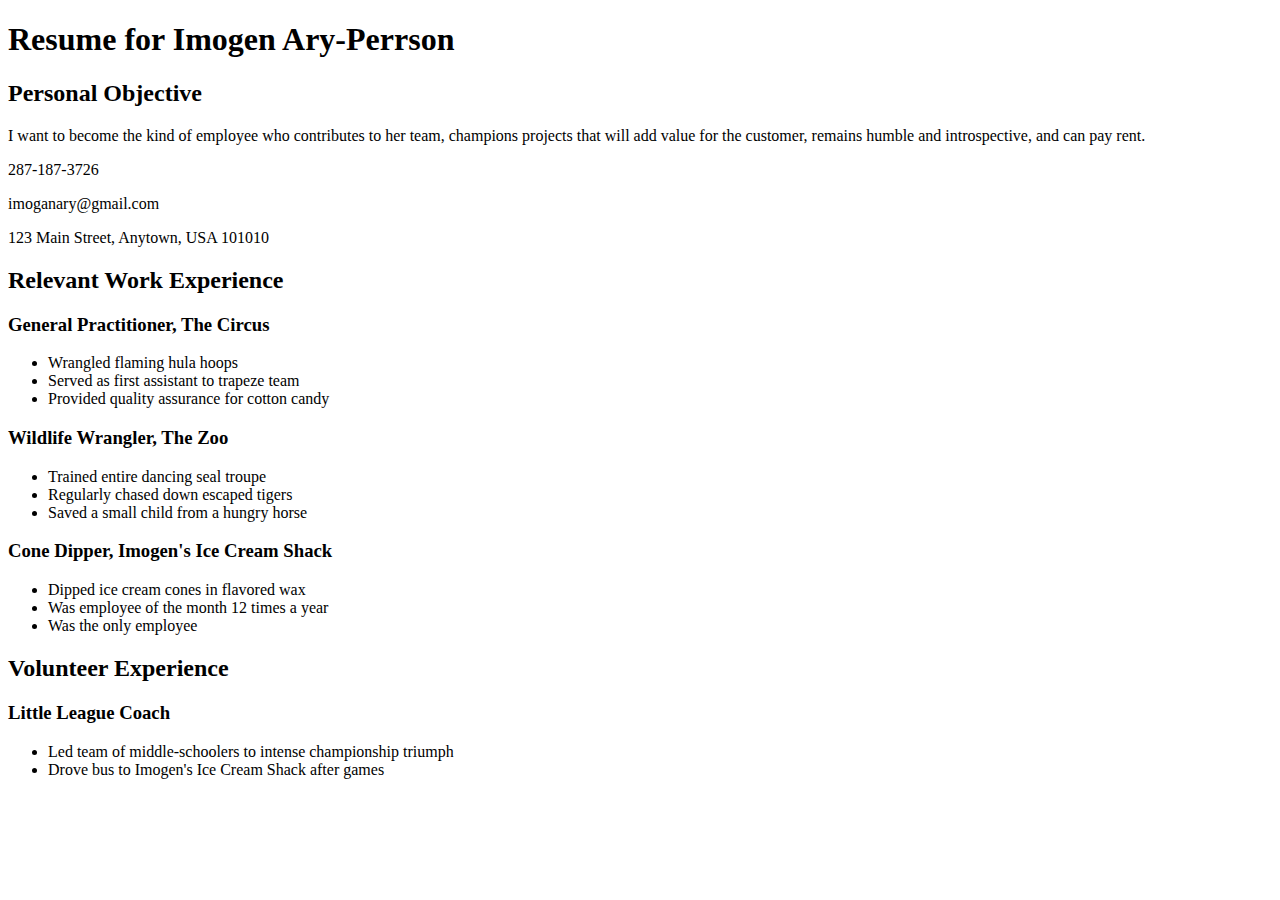
==== css/css-demo/index.html @ 77fe8ab0 "update" ====
<!DOCTYPE html>
<html>
<head>
  <title>Resume</title>
  <!-- We're using Google Fonts, which you can also do on your sites, but you don't need to know how for any assessments in this unit. -->
  <link href='https://fonts.googleapis.com/css?family=Dancing+Script' rel='stylesheet' type='text/css'>
  
</head>
<body>
  <h1 id="resume-title">Resume for Imogen Ary-Perrson</h1>
  <section id="personal-objective">
    <h2>Personal Objective</h2>
    <p>I want to become the kind of employee who contributes to her team, champions projects that will add value for the customer, remains humble and introspective, and can pay rent.</p>
  </section>
  <section id="contact-info">
    <p>287-187-3726</p>
    <p>imoganary@gmail.com</p>
    <p>123 Main Street, Anytown, USA 101010</p>
  </section>

  <section id="work-experience">
    <h2 class="experience-category">Relevant Work Experience</h2>
    <section class="job">
      <h3>General Practitioner, The Circus</h3>
      <ul>
        <li>Wrangled flaming hula hoops</li>
        <li>Served as first assistant to trapeze team</li>
        <li class="featured">Provided quality assurance for cotton candy</li>
      </ul>
    </section>
    <section class="job">
      <h3>Wildlife Wrangler, The Zoo</h3>
      <ul>
        <li>Trained entire dancing seal troupe</li>
        <li>Regularly chased down escaped tigers</li>
        <li class="featured">Saved a small child from a hungry horse</li>
      </ul>
    </section>
    <section class="job">
      <h3>Cone Dipper, Imogen's Ice Cream Shack</h3>
      <ul>
        <li>Dipped ice cream cones in flavored wax</li>
        <li class="featured">Was employee of the month 12 times a year</li>
        <li>Was the only employee</li>
      </ul>
    </section>
  </section>

  <section id="volunteer-experience">
    <h2 class="experience-category">Volunteer Experience</h1>
    <section class="volunteer-gig">
      <h3>Little League Coach</h3>
      <ul>
        <li>Led team of middle-schoolers to intense championship triumph</li>
        <li>Drove bus to Imogen's Ice Cream Shack after games</li>
      </ul>
    </section>
  </section>
</body>
</html>
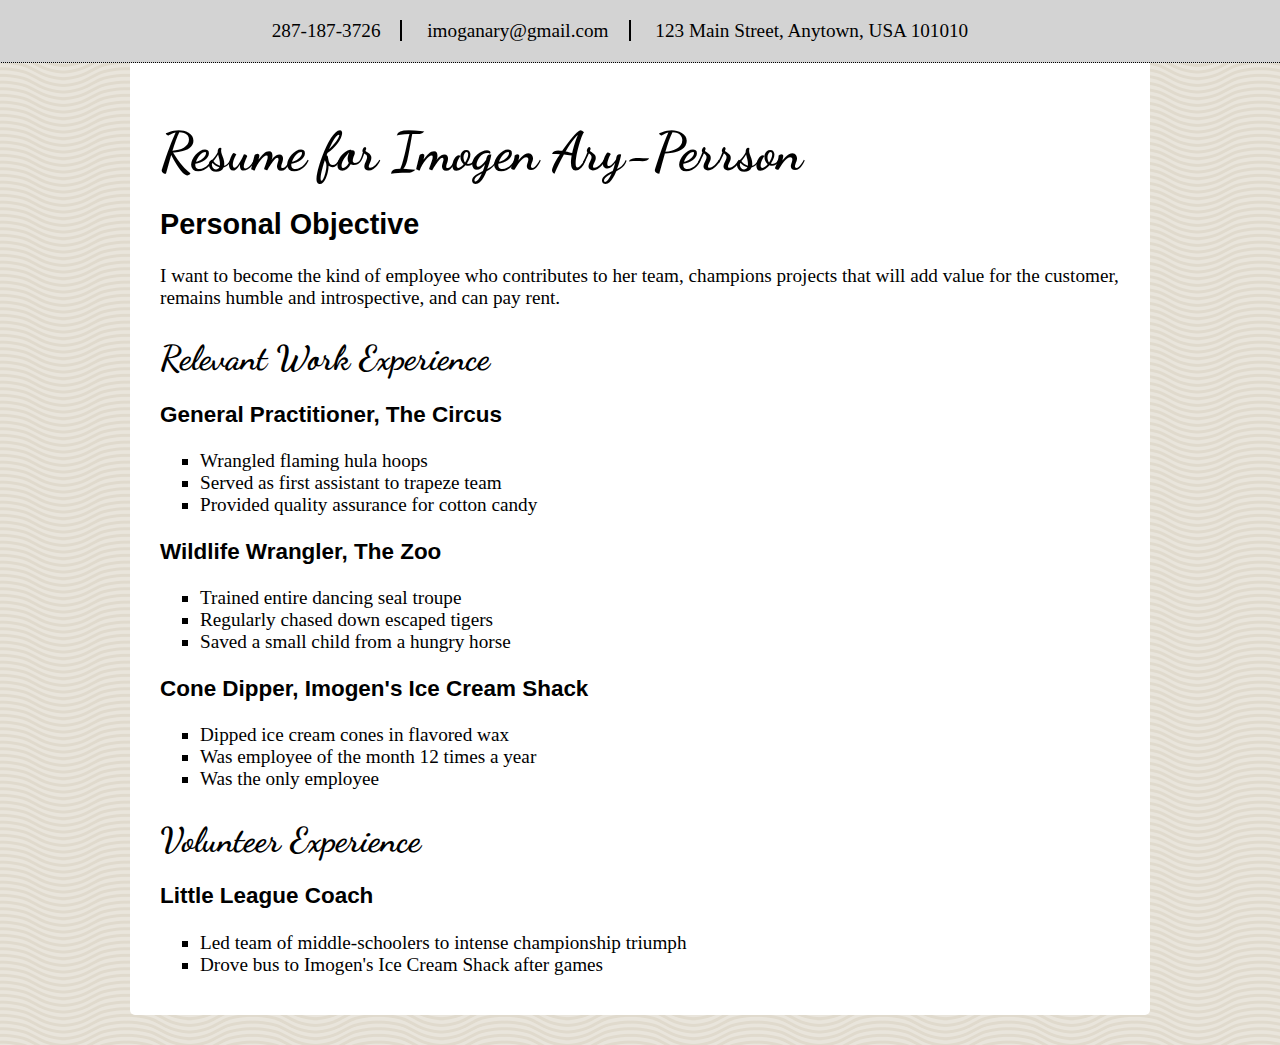
==== commit 1d66eb84: "saved" ====
--- a/css/css-demo/index.html
+++ b/css/css-demo/index.html
@@ -4,7 +4,8 @@
   <title>Resume</title>
   <!-- We're using Google Fonts, which you can also do on your sites, but you don't need to know how for any assessments in this unit. -->
   <link href='https://fonts.googleapis.com/css?family=Dancing+Script' rel='stylesheet' type='text/css'>
-  
+  <link rel="stylesheet" href="styles/elegant-styles.css" type="text/css">
+  <link rel="stylesheet" href="styles/fixed-contact.css" type="text/css">
 </head>
 <body>
   <h1 id="resume-title">Resume for Imogen Ary-Perrson</h1>
--- a/css/css-demo/styles/elegant-styles.css
+++ b/css/css-demo/styles/elegant-styles.css
@@ -0,0 +1,66 @@
+/* You can use an HTML tag as a selector ... */
+
+html {
+  background-image: url("../images/wov.png");
+}
+
+body {
+  font-family: "Georgia", serif;
+  padding: 20px 30px;
+  border-radius: 5px;
+  background-color: white;
+  margin: 30px auto;
+  max-width: 960px;
+  font-size: 1.2em;
+}
+
+ul {
+  list-style-type: square;
+}
+
+/* You can select multiple tags at once! */
+
+h1, h2, h3, h4, h5, h6 {
+  font-family: "Helvetica", sans-serif;
+}
+
+/* 
+
+You can select a class (preceded by a period) 
+or ID (preceded by a hash).
+
+In HTML, a class is assigned like this:
+<p class="your-class-here">some text</p>
+
+An ID is assigned like this:
+<p id="your-id-here">some text</p>
+
+A given ID should only be used once in a document.
+A given class can be used multiple times in a document.
+
+*/
+
+.experience-category, #resume-title {
+  font-family: 'Dancing Script', cursive;
+  margin-bottom: 0;
+}
+
+/* You can use a tag AND a class
+to make the rule more specific. */
+
+h2.experience-category {
+  font-size: 1.8em;
+}
+
+h1#resume-title {
+  font-size: 2.8em;
+  margin-top: 0;
+}
+
+/* You can select the child tag of
+an element of a certain class (the p
+is nested inside the contact-info section) */
+
+#contact-info p {
+  line-height: .8;
+}
--- a/css/css-demo/styles/fixed-contact.css
+++ b/css/css-demo/styles/fixed-contact.css
@@ -0,0 +1,29 @@
+section#contact-info {
+  position: fixed;
+  top: 0px;
+  right: 0px;
+  text-align: center;
+  width: 100%;
+  background-color: lightgrey;
+  border-bottom: 1px dotted black;
+  padding: 20px;
+}
+
+h1#resume-title {
+  margin-top: 70px;
+}
+
+section#contact-info p {
+  display: inline;
+  padding-right: 20px;
+  padding-left: 20px;
+  border-right: 2px solid black;
+}
+
+/* We use the last-of-type selector
+to avoid the appearance of an extra
+border. */
+
+section#contact-info p:last-of-type {
+  border-right: none;
+}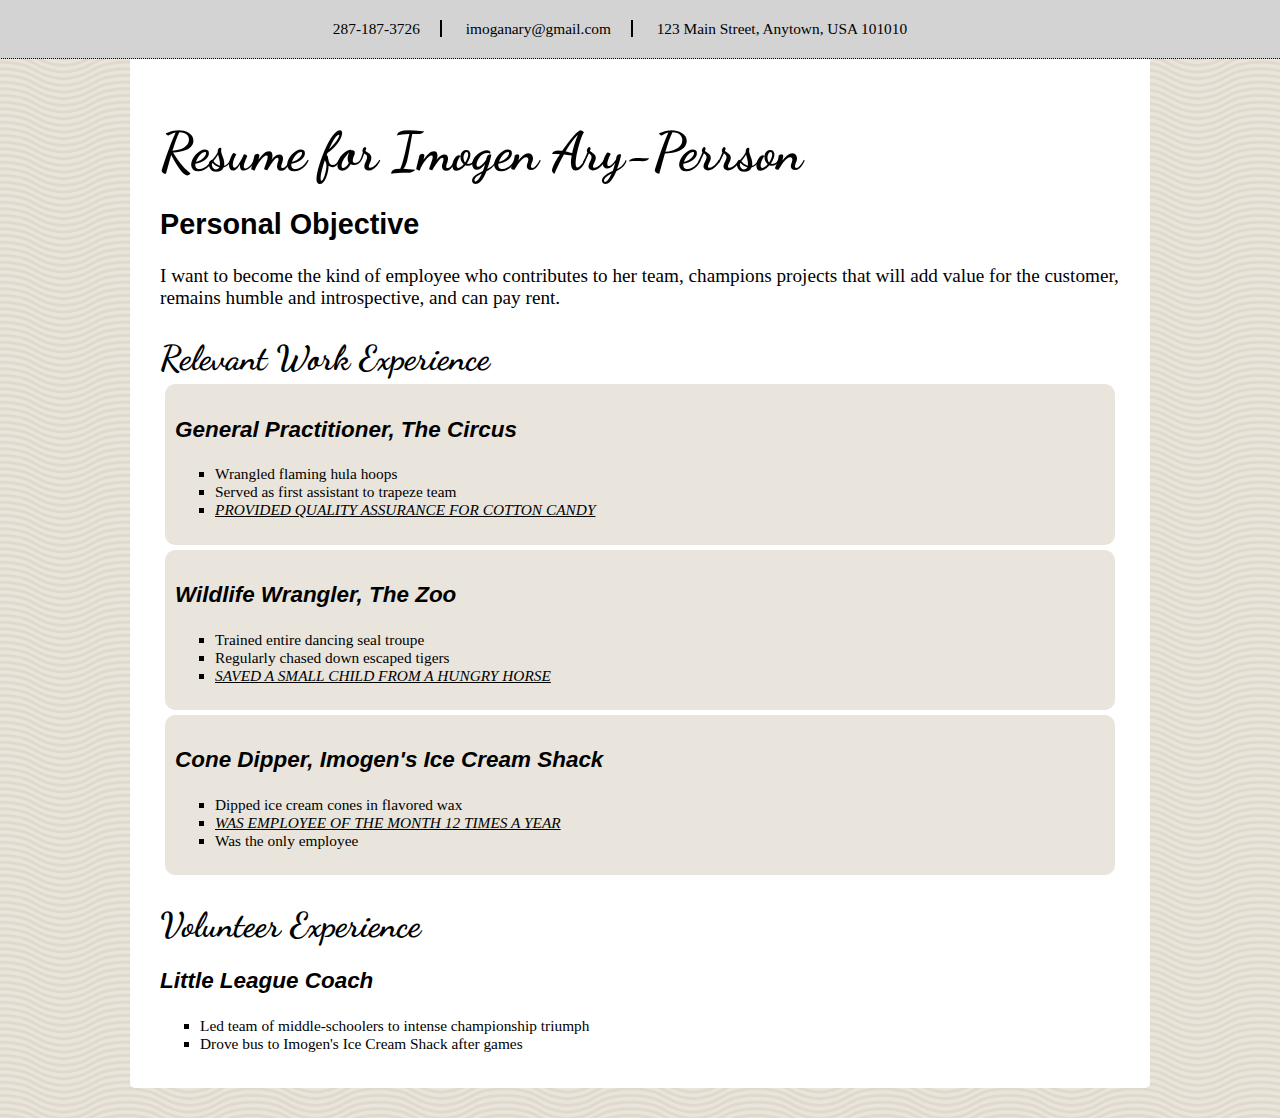
==== commit 175ba585: "practice for 3_2" ====
--- a/css/css-demo/index.html
+++ b/css/css-demo/index.html
@@ -6,6 +6,7 @@
   <link href='https://fonts.googleapis.com/css?family=Dancing+Script' rel='stylesheet' type='text/css'>
   <link rel="stylesheet" href="styles/elegant-styles.css" type="text/css">
   <link rel="stylesheet" href="styles/fixed-contact.css" type="text/css">
+  <link rel="stylesheet" href="styles/practice.css" type="text/css">
 </head>
 <body>
   <h1 id="resume-title">Resume for Imogen Ary-Perrson</h1>
@@ -23,7 +24,7 @@
     <h2 class="experience-category">Relevant Work Experience</h2>
     <section class="job">
       <h3>General Practitioner, The Circus</h3>
-      <ul>
+      <ul class="shrink">
         <li>Wrangled flaming hula hoops</li>
         <li>Served as first assistant to trapeze team</li>
         <li class="featured">Provided quality assurance for cotton candy</li>
@@ -31,7 +32,7 @@
     </section>
     <section class="job">
       <h3>Wildlife Wrangler, The Zoo</h3>
-      <ul>
+      <ul class="shrink">
         <li>Trained entire dancing seal troupe</li>
         <li>Regularly chased down escaped tigers</li>
         <li class="featured">Saved a small child from a hungry horse</li>
@@ -39,7 +40,7 @@
     </section>
     <section class="job">
       <h3>Cone Dipper, Imogen's Ice Cream Shack</h3>
-      <ul>
+      <ul class="shrink">
         <li>Dipped ice cream cones in flavored wax</li>
         <li class="featured">Was employee of the month 12 times a year</li>
         <li>Was the only employee</li>
@@ -51,7 +52,7 @@
     <h2 class="experience-category">Volunteer Experience</h1>
     <section class="volunteer-gig">
       <h3>Little League Coach</h3>
-      <ul>
+      <ul class="shrink">
         <li>Led team of middle-schoolers to intense championship triumph</li>
         <li>Drove bus to Imogen's Ice Cream Shack after games</li>
       </ul>
--- a/css/css-demo/styles/practice.css
+++ b/css/css-demo/styles/practice.css
@@ -0,0 +1,48 @@
+#contact-info {
+	font-size: .8em;
+}
+
+.job {
+	background-color: #e9e5dc;
+	border-radius: 10px;
+	padding: 10px;
+	margin: 5px;
+}
+
+.shrink {
+	font-size: .8em;
+}
+
+/* Research with pair questions
+1. What does the "Cascading" part of Cascading Style Sheets 
+mean? When there is a conflict between two CSS rules 
+that select the same element, how does your browser
+decide which rule to use? */
+h3 {
+	font-style: oblique; 
+}
+
+h3 { 
+	font-style: underline;
+}
+
+/*
+2. Find a cheat sheet or quick guide on CSS selectors,
+or refer to a cheat sheet you've already bookmarked. 
+What is a pseudoselector? Write a CSS rule that uses 
+a pseudoselector. */
+.job:hover {
+	background-color: lightgreen;
+}
+/*
+3. How can you use CSS to select the child element of 
+another element (for instance, a section inside another
+ section, or an li inside a ul but not inside an ol)? 
+ Add an example of such a rule in your CSS. 
+*/
+
+ul>li.featured {
+	text-decoration: underline;
+	font-style: italic;
+	text-transform: uppercase;
+}